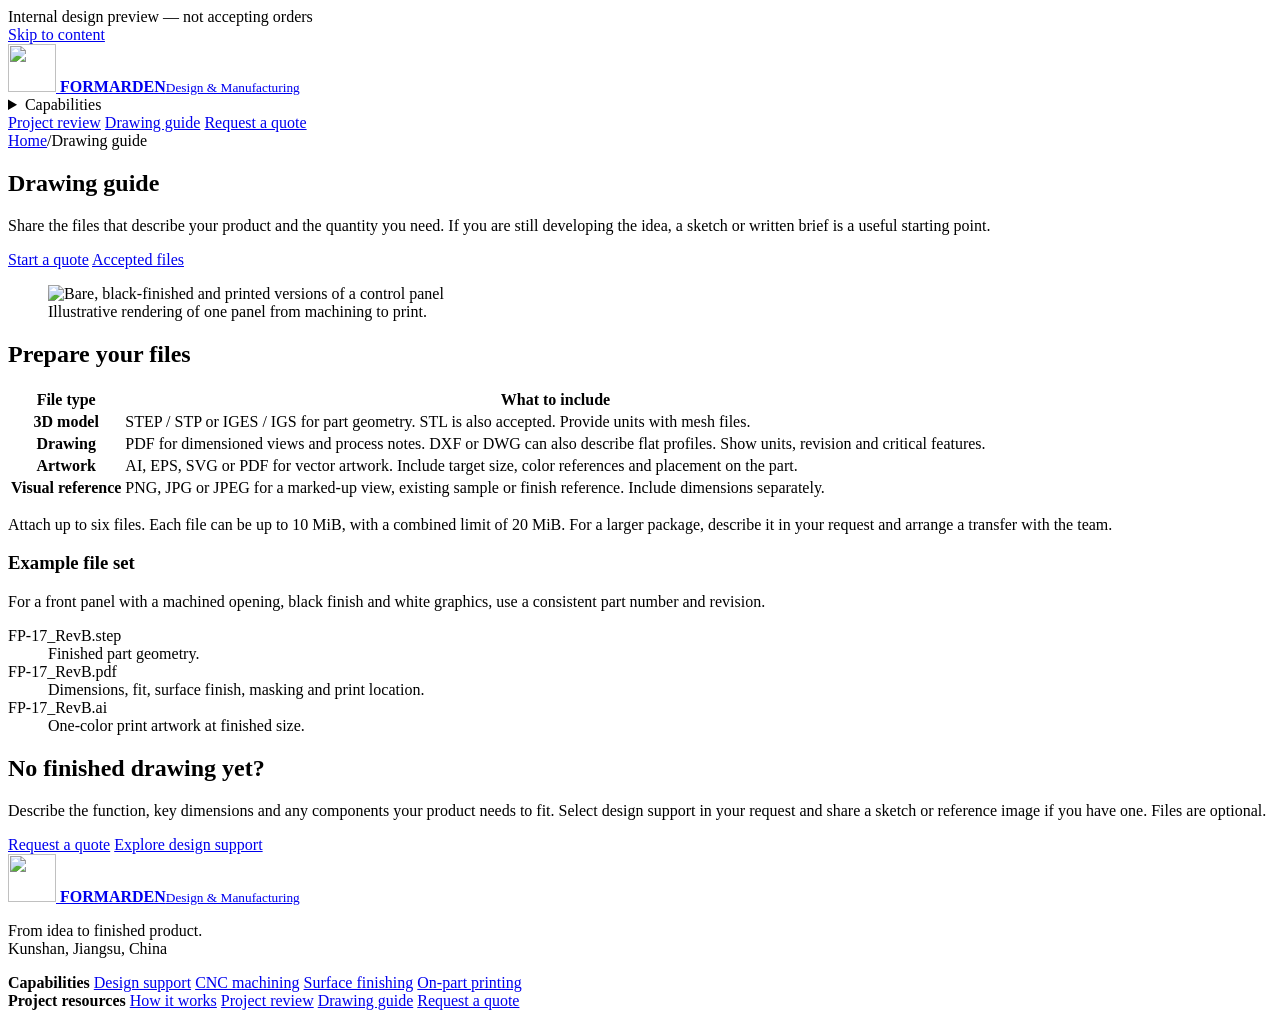
==== drawing-guide/index.html @ a79dac68 "Publish FORMARDEN internal design preview without customer data collection" ====
<!doctype html>
<html lang="en">
<head>
  <meta charset="utf-8">
  <meta http-equiv="Content-Security-Policy" content="default-src 'none'; base-uri 'none'; object-src 'none'; connect-src 'none'; form-action 'none'; script-src 'self'; style-src 'self'; font-src 'self'; img-src 'self'">
  <meta name="robots" content="noindex, nofollow">
  <link rel="stylesheet" href="/cnc-manufacturing-preview/preview.css">
  <meta name="viewport" content="width=device-width, initial-scale=1">
  <meta name="description" content="Prepare CAD models, dimensioned drawings and print artwork for a multi-process quotation.">
  <title>Drawing guide | FORMARDEN</title>
  <link rel="stylesheet" href="/cnc-manufacturing-preview/site.css">
  <link rel="stylesheet" href="/cnc-manufacturing-preview/capability.css">
  <script defer src="/cnc-manufacturing-preview/nav.js"></script>
  <link rel="icon" type="image/webp" href="/cnc-manufacturing-preview/assets/formarden-mark.webp">
</head>
<body>
  <aside class="preview-banner" aria-label="Preview status">Internal design preview — not accepting orders</aside>
  <a class="skip-link" href="#main">Skip to content</a>
<header class="site-header">
  <div class="wrap site-header__bar">
    <a class="wordmark" href="/cnc-manufacturing-preview/" aria-label="Formarden home">
      <img class="wordmark__symbol" src="/cnc-manufacturing-preview/assets/formarden-mark.webp" width="48" height="48" alt="">
      <span class="wordmark__type"><strong>FORMARDEN</strong><small>Design &amp; Manufacturing</small></span>
    </a>
    <button id="nav-toggle" class="nav-toggle" type="button" aria-expanded="false" aria-controls="primary-menu" hidden><span>Menu</span><span class="nav-toggle__icon" aria-hidden="true"></span></button>
    <nav id="primary-menu" class="site-nav" aria-label="Primary">
      <details class="cap-menu">
        <summary>Capabilities<span class="chevron" aria-hidden="true"></span></summary>
        <div class="cap-menu__links">
          <a href="/cnc-manufacturing-preview/#capabilities">All capabilities</a>
          <a href="/cnc-manufacturing-preview/capabilities/design/">Design support</a>
          <a href="/cnc-manufacturing-preview/capabilities/machining/">CNC machining</a>
          <a href="/cnc-manufacturing-preview/capabilities/finishing/">Surface finishing</a>
          <a href="/cnc-manufacturing-preview/capabilities/printing/">On-part printing</a>
        </div>
      </details>
      <a href="/cnc-manufacturing-preview/project-review/">Project review</a>
      <a href="/cnc-manufacturing-preview/drawing-guide/">Drawing guide</a>
      <a class="button button--dark nav-quote" href="/cnc-manufacturing-preview/quote/">Request a quote</a>
    </nav>
  </div>
</header>

  <main id="main" class="cap">
    <section class="cap-intro" aria-labelledby="page-title">
      <div class="wrap">
        <nav class="cap-crumb" aria-label="Breadcrumb"><a href="/cnc-manufacturing-preview/">Home</a><span aria-hidden="true">/</span><span aria-current="page">Drawing guide</span></nav>
        <div class="cap-hero">
          <div class="cap-hero-copy">
            <h1 id="page-title">Drawing guide</h1>
            <p>Share the files that describe your product and the quantity you need. If you are still developing the idea, a sketch or written brief is a useful starting point.</p>
            <div class="cap-actions">
              <a class="button button--dark" href="/cnc-manufacturing-preview/quote/">Start a quote</a>
              <a class="cap-text-link" href="#accepted-files">Accepted files</a>
            </div>
          </div>
          <figure>
            <img src="/cnc-manufacturing-preview/assets/faceplate.webp" width="1200" height="800" alt="Bare, black-finished and printed versions of a control panel" fetchpriority="high">
            <figcaption>Illustrative rendering of one panel from machining to print.</figcaption>
          </figure>
        </div>
      </div>
    </section>
    <section id="accepted-files" class="wrap cap-work" aria-labelledby="files-title">
        <div>
          <h2 id="files-title">Prepare your files</h2>
          <table class="cap-files">
            <thead><tr><th scope="col">File type</th><th scope="col">What to include</th></tr></thead>
            <tbody>
              <tr><th scope="row">3D model</th><td>STEP / STP or IGES / IGS for part geometry. STL is also accepted. Provide units with mesh files.</td></tr>
              <tr><th scope="row">Drawing</th><td>PDF for dimensioned views and process notes. DXF or DWG can also describe flat profiles. Show units, revision and critical features.</td></tr>
              <tr><th scope="row">Artwork</th><td>AI, EPS, SVG or PDF for vector artwork. Include target size, color references and placement on the part.</td></tr>
              <tr><th scope="row">Visual reference</th><td>PNG, JPG or JPEG for a marked-up view, existing sample or finish reference. Include dimensions separately.</td></tr>
            </tbody>
          </table>
          <p class="cap-limits">Attach up to six files. Each file can be up to 10 MiB, with a combined limit of 20 MiB. For a larger package, describe it in your request and arrange a transfer with the team.</p>
        </div>
        <aside class="cap-example">
          <h3>Example file set</h3>
          <p>For a front panel with a machined opening, black finish and white graphics, use a consistent part number and revision.</p>
          <dl>
            <div><dt>FP-17_RevB.step</dt><dd>Finished part geometry.</dd></div>
            <div><dt>FP-17_RevB.pdf</dt><dd>Dimensions, fit, surface finish, masking and print location.</dd></div>
            <div><dt>FP-17_RevB.ai</dt><dd>One-color print artwork at finished size.</dd></div>
          </dl>
        </aside>
    </section>
    <section class="cap-connect">
      <div class="wrap cap-connect-inner">
        <h2>No finished drawing yet?</h2>
        <div><p>Describe the function, key dimensions and any components your product needs to fit. Select design support in your request and share a sketch or reference image if you have one. Files are optional.</p>
          <div class="cap-actions">
            <a class="button button--dark" href="/cnc-manufacturing-preview/quote/">Request a quote</a>
            <a class="cap-text-link" href="/cnc-manufacturing-preview/capabilities/design/">Explore design support</a>
          </div>
        </div>
      </div>
    </section>
  </main>
  <footer class="site-footer">
  <div class="wrap footer__inner">
    <div class="footer__identity">
      <a class="wordmark" href="/cnc-manufacturing-preview/" aria-label="Formarden home">
        <img class="wordmark__symbol" src="/cnc-manufacturing-preview/assets/formarden-mark.webp" width="48" height="48" alt="">
        <span class="wordmark__type"><strong>FORMARDEN</strong><small>Design &amp; Manufacturing</small></span>
      </a>
      <p>From idea to finished product.<br>Kunshan, Jiangsu, China</p>
    </div>
    <nav class="footer__group" aria-label="Manufacturing capabilities">
      <strong>Capabilities</strong>
      <a href="/cnc-manufacturing-preview/capabilities/design/">Design support</a>
      <a href="/cnc-manufacturing-preview/capabilities/machining/">CNC machining</a>
      <a href="/cnc-manufacturing-preview/capabilities/finishing/">Surface finishing</a>
      <a href="/cnc-manufacturing-preview/capabilities/printing/">On-part printing</a>
    </nav>
    <nav class="footer__group" aria-label="Project resources">
      <strong>Project resources</strong>
      <a href="/cnc-manufacturing-preview/#ordering">How it works</a>
      <a href="/cnc-manufacturing-preview/project-review/">Project review</a>
      <a href="/cnc-manufacturing-preview/drawing-guide/">Drawing guide</a>
      <a href="/cnc-manufacturing-preview/quote/">Request a quote</a>
    </nav>
  </div>
</footer>

</body>
</html>
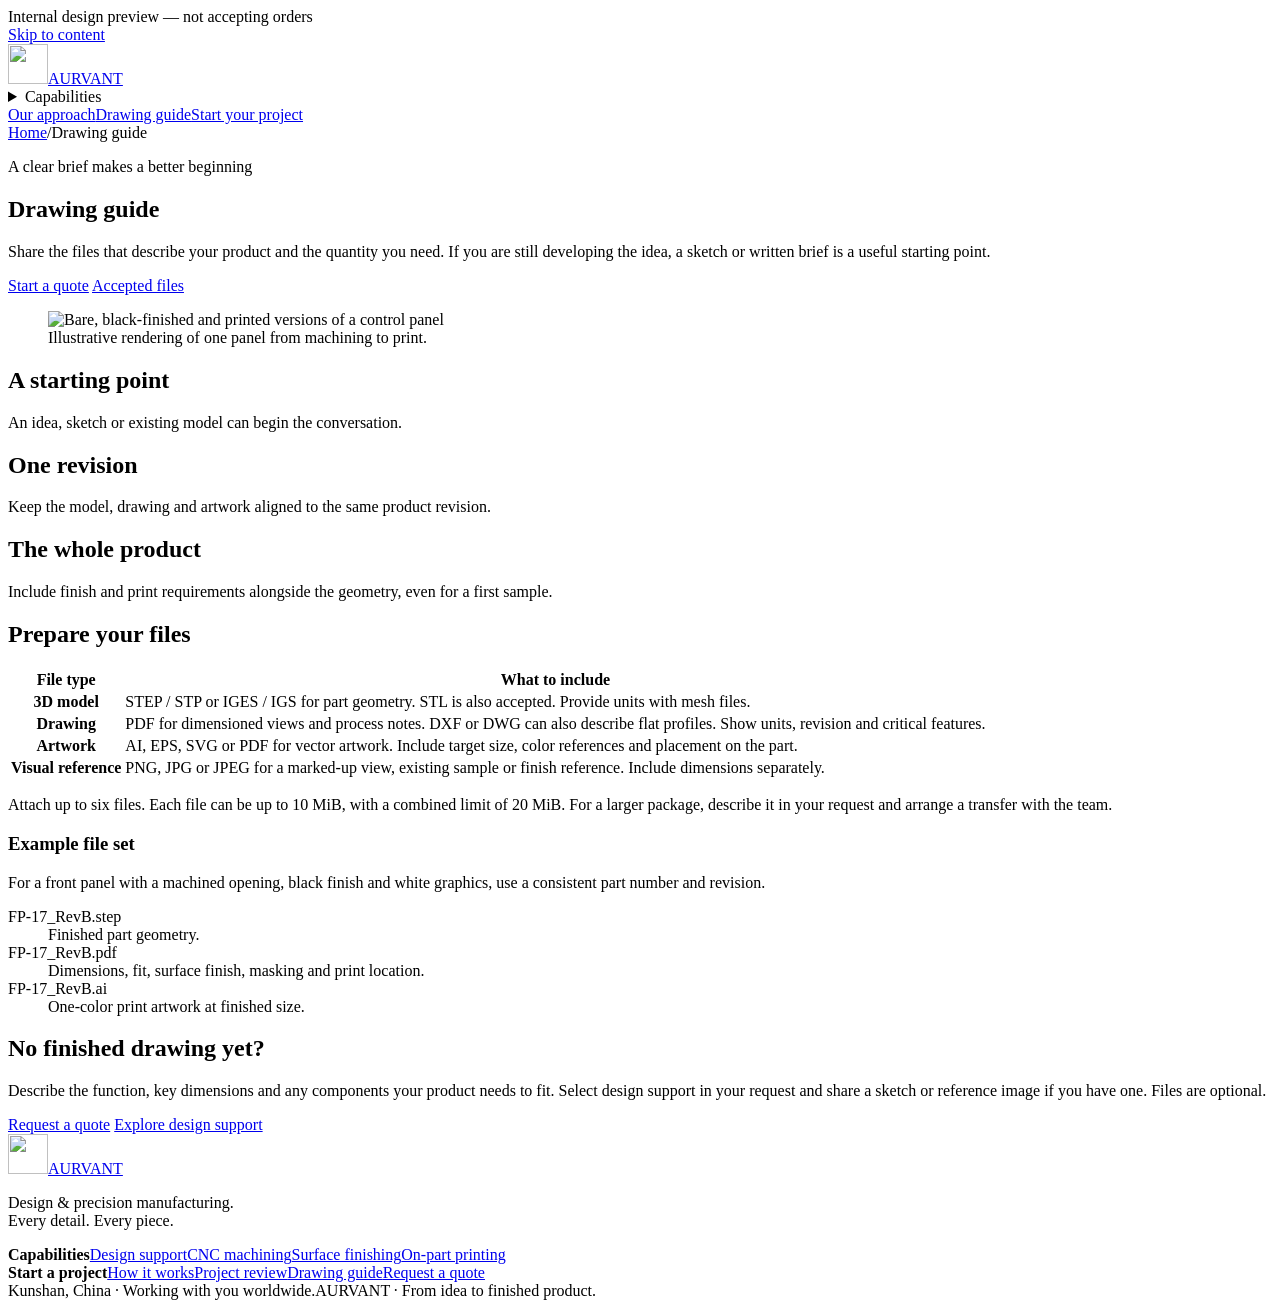
==== commit c2c343e0: "Publish AURVANT identity and refined interactive review" ====
--- a/drawing-guide/index.html
+++ b/drawing-guide/index.html
@@ -7,36 +7,22 @@
   <link rel="stylesheet" href="/cnc-manufacturing-preview/preview.css">
   <meta name="viewport" content="width=device-width, initial-scale=1">
   <meta name="description" content="Prepare CAD models, dimensioned drawings and print artwork for a multi-process quotation.">
-  <title>Drawing guide | FORMARDEN</title>
+  <title>Drawing guide | AURVANT</title>
   <link rel="stylesheet" href="/cnc-manufacturing-preview/site.css">
   <link rel="stylesheet" href="/cnc-manufacturing-preview/capability.css">
   <script defer src="/cnc-manufacturing-preview/nav.js"></script>
-  <link rel="icon" type="image/webp" href="/cnc-manufacturing-preview/assets/formarden-mark.webp">
+  <link rel="icon" type="image/webp" href="/cnc-manufacturing-preview/assets/aurvant-mark.webp">
 </head>
 <body>
   <aside class="preview-banner" aria-label="Preview status">Internal design preview — not accepting orders</aside>
   <a class="skip-link" href="#main">Skip to content</a>
 <header class="site-header">
   <div class="wrap site-header__bar">
-    <a class="wordmark" href="/cnc-manufacturing-preview/" aria-label="Formarden home">
-      <img class="wordmark__symbol" src="/cnc-manufacturing-preview/assets/formarden-mark.webp" width="48" height="48" alt="">
-      <span class="wordmark__type"><strong>FORMARDEN</strong><small>Design &amp; Manufacturing</small></span>
-    </a>
+    <a class="wordmark" href="/cnc-manufacturing-preview/" aria-label="AURVANT home"><img class="wordmark__symbol" src="/cnc-manufacturing-preview/assets/aurvant-mark.webp" width="40" height="40" alt=""><span class="wordmark__type">AURVANT</span></a>
     <button id="nav-toggle" class="nav-toggle" type="button" aria-expanded="false" aria-controls="primary-menu" hidden><span>Menu</span><span class="nav-toggle__icon" aria-hidden="true"></span></button>
     <nav id="primary-menu" class="site-nav" aria-label="Primary">
-      <details class="cap-menu">
-        <summary>Capabilities<span class="chevron" aria-hidden="true"></span></summary>
-        <div class="cap-menu__links">
-          <a href="/cnc-manufacturing-preview/#capabilities">All capabilities</a>
-          <a href="/cnc-manufacturing-preview/capabilities/design/">Design support</a>
-          <a href="/cnc-manufacturing-preview/capabilities/machining/">CNC machining</a>
-          <a href="/cnc-manufacturing-preview/capabilities/finishing/">Surface finishing</a>
-          <a href="/cnc-manufacturing-preview/capabilities/printing/">On-part printing</a>
-        </div>
-      </details>
-      <a href="/cnc-manufacturing-preview/project-review/">Project review</a>
-      <a href="/cnc-manufacturing-preview/drawing-guide/">Drawing guide</a>
-      <a class="button button--dark nav-quote" href="/cnc-manufacturing-preview/quote/">Request a quote</a>
+      <details class="cap-menu"><summary>Capabilities<span class="chevron" aria-hidden="true"></span></summary><div class="cap-menu__links"><a href="/cnc-manufacturing-preview/#capabilities">All capabilities</a><a href="/cnc-manufacturing-preview/capabilities/design/">Design support</a><a href="/cnc-manufacturing-preview/capabilities/machining/">CNC machining</a><a href="/cnc-manufacturing-preview/capabilities/finishing/">Surface finishing</a><a href="/cnc-manufacturing-preview/capabilities/printing/">On-part printing</a></div></details>
+      <a href="/cnc-manufacturing-preview/project-review/">Our approach</a><a href="/cnc-manufacturing-preview/drawing-guide/">Drawing guide</a><a class="button nav-quote" href="/cnc-manufacturing-preview/quote/">Start your project</a>
     </nav>
   </div>
 </header>
@@ -47,6 +33,7 @@
         <nav class="cap-crumb" aria-label="Breadcrumb"><a href="/cnc-manufacturing-preview/">Home</a><span aria-hidden="true">/</span><span aria-current="page">Drawing guide</span></nav>
         <div class="cap-hero">
           <div class="cap-hero-copy">
+            <p class="cap-kicker">A clear brief makes a better beginning</p>
             <h1 id="page-title">Drawing guide</h1>
             <p>Share the files that describe your product and the quantity you need. If you are still developing the idea, a sketch or written brief is a useful starting point.</p>
             <div class="cap-actions">
@@ -54,12 +41,17 @@
               <a class="cap-text-link" href="#accepted-files">Accepted files</a>
             </div>
           </div>
-          <figure>
+          <figure data-reveal>
             <img src="/cnc-manufacturing-preview/assets/faceplate.webp" width="1200" height="800" alt="Bare, black-finished and printed versions of a control panel" fetchpriority="high">
             <figcaption>Illustrative rendering of one panel from machining to print.</figcaption>
           </figure>
         </div>
       </div>
+    </section>
+    <section class="wrap cap-intent" aria-label="Project essentials">
+      <div><h2>A starting point</h2><p>An idea, sketch or existing model can begin the conversation.</p></div>
+      <div><h2>One revision</h2><p>Keep the model, drawing and artwork aligned to the same product revision.</p></div>
+      <div><h2>The whole product</h2><p>Include finish and print requirements alongside the geometry, even for a first sample.</p></div>
     </section>
     <section id="accepted-files" class="wrap cap-work" aria-labelledby="files-title">
         <div>
@@ -75,7 +67,7 @@
           </table>
           <p class="cap-limits">Attach up to six files. Each file can be up to 10 MiB, with a combined limit of 20 MiB. For a larger package, describe it in your request and arrange a transfer with the team.</p>
         </div>
-        <aside class="cap-example">
+        <aside class="cap-example" data-reveal>
           <h3>Example file set</h3>
           <p>For a front panel with a machined opening, black finish and white graphics, use a consistent part number and revision.</p>
           <dl>
@@ -98,29 +90,8 @@
     </section>
   </main>
   <footer class="site-footer">
-  <div class="wrap footer__inner">
-    <div class="footer__identity">
-      <a class="wordmark" href="/cnc-manufacturing-preview/" aria-label="Formarden home">
-        <img class="wordmark__symbol" src="/cnc-manufacturing-preview/assets/formarden-mark.webp" width="48" height="48" alt="">
-        <span class="wordmark__type"><strong>FORMARDEN</strong><small>Design &amp; Manufacturing</small></span>
-      </a>
-      <p>From idea to finished product.<br>Kunshan, Jiangsu, China</p>
-    </div>
-    <nav class="footer__group" aria-label="Manufacturing capabilities">
-      <strong>Capabilities</strong>
-      <a href="/cnc-manufacturing-preview/capabilities/design/">Design support</a>
-      <a href="/cnc-manufacturing-preview/capabilities/machining/">CNC machining</a>
-      <a href="/cnc-manufacturing-preview/capabilities/finishing/">Surface finishing</a>
-      <a href="/cnc-manufacturing-preview/capabilities/printing/">On-part printing</a>
-    </nav>
-    <nav class="footer__group" aria-label="Project resources">
-      <strong>Project resources</strong>
-      <a href="/cnc-manufacturing-preview/#ordering">How it works</a>
-      <a href="/cnc-manufacturing-preview/project-review/">Project review</a>
-      <a href="/cnc-manufacturing-preview/drawing-guide/">Drawing guide</a>
-      <a href="/cnc-manufacturing-preview/quote/">Request a quote</a>
-    </nav>
-  </div>
+  <div class="wrap footer__inner"><div class="footer__identity"><a class="wordmark" href="/cnc-manufacturing-preview/" aria-label="AURVANT home"><img class="wordmark__symbol" src="/cnc-manufacturing-preview/assets/aurvant-mark.webp" width="40" height="40" alt=""><span class="wordmark__type">AURVANT</span></a><p>Design &amp; precision manufacturing.<br>Every detail. Every piece.</p></div><nav class="footer__group" aria-label="Manufacturing capabilities"><strong>Capabilities</strong><a href="/cnc-manufacturing-preview/capabilities/design/">Design support</a><a href="/cnc-manufacturing-preview/capabilities/machining/">CNC machining</a><a href="/cnc-manufacturing-preview/capabilities/finishing/">Surface finishing</a><a href="/cnc-manufacturing-preview/capabilities/printing/">On-part printing</a></nav><nav class="footer__group" aria-label="Project resources"><strong>Start a project</strong><a href="/cnc-manufacturing-preview/#ordering">How it works</a><a href="/cnc-manufacturing-preview/project-review/">Project review</a><a href="/cnc-manufacturing-preview/drawing-guide/">Drawing guide</a><a href="/cnc-manufacturing-preview/quote/">Request a quote</a></nav></div>
+  <div class="wrap footer__base"><span>Kunshan, China · Working with you worldwide.</span><span>AURVANT · From idea to finished product.</span></div>
 </footer>
 
 </body>
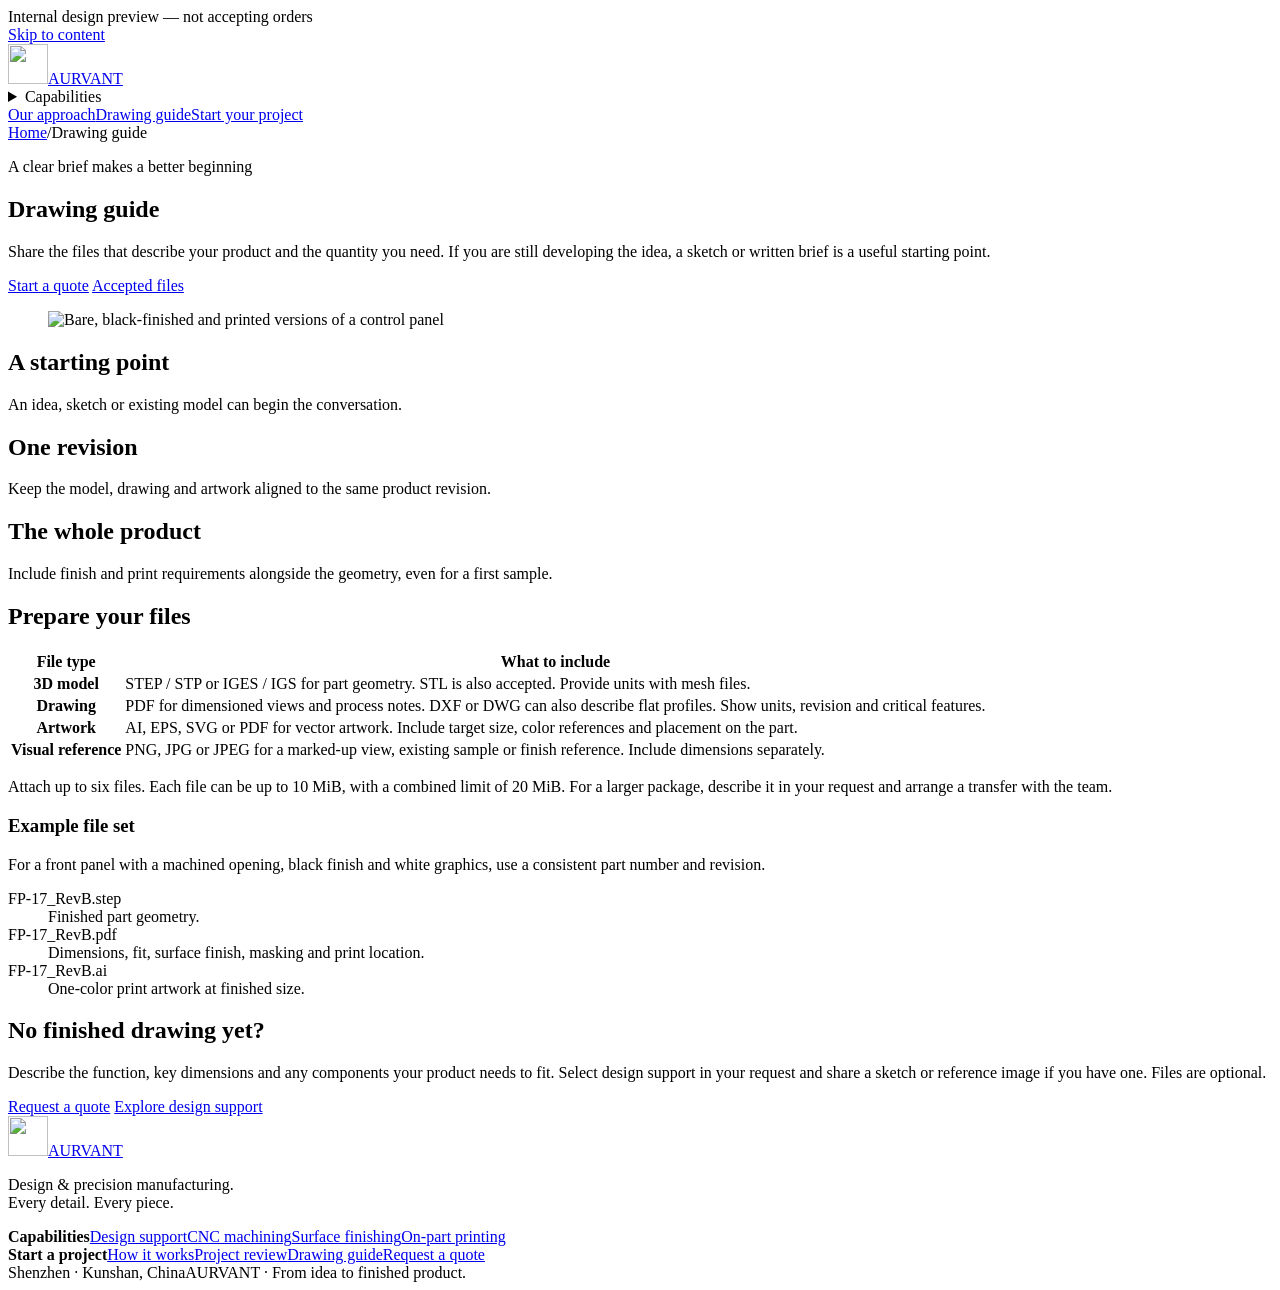
==== commit b986b931: "Refresh AURVANT with lively blue, warmer surfaces and concise content" ====
--- a/drawing-guide/index.html
+++ b/drawing-guide/index.html
@@ -43,7 +43,6 @@
           </div>
           <figure data-reveal>
             <img src="/cnc-manufacturing-preview/assets/faceplate.webp" width="1200" height="800" alt="Bare, black-finished and printed versions of a control panel" fetchpriority="high">
-            <figcaption>Illustrative rendering of one panel from machining to print.</figcaption>
           </figure>
         </div>
       </div>
@@ -91,7 +90,7 @@
   </main>
   <footer class="site-footer">
   <div class="wrap footer__inner"><div class="footer__identity"><a class="wordmark" href="/cnc-manufacturing-preview/" aria-label="AURVANT home"><img class="wordmark__symbol" src="/cnc-manufacturing-preview/assets/aurvant-mark.webp" width="40" height="40" alt=""><span class="wordmark__type">AURVANT</span></a><p>Design &amp; precision manufacturing.<br>Every detail. Every piece.</p></div><nav class="footer__group" aria-label="Manufacturing capabilities"><strong>Capabilities</strong><a href="/cnc-manufacturing-preview/capabilities/design/">Design support</a><a href="/cnc-manufacturing-preview/capabilities/machining/">CNC machining</a><a href="/cnc-manufacturing-preview/capabilities/finishing/">Surface finishing</a><a href="/cnc-manufacturing-preview/capabilities/printing/">On-part printing</a></nav><nav class="footer__group" aria-label="Project resources"><strong>Start a project</strong><a href="/cnc-manufacturing-preview/#ordering">How it works</a><a href="/cnc-manufacturing-preview/project-review/">Project review</a><a href="/cnc-manufacturing-preview/drawing-guide/">Drawing guide</a><a href="/cnc-manufacturing-preview/quote/">Request a quote</a></nav></div>
-  <div class="wrap footer__base"><span>Kunshan, China · Working with you worldwide.</span><span>AURVANT · From idea to finished product.</span></div>
+  <div class="wrap footer__base"><span>Shenzhen · Kunshan, China</span><span>AURVANT · From idea to finished product.</span></div>
 </footer>
 
 </body>
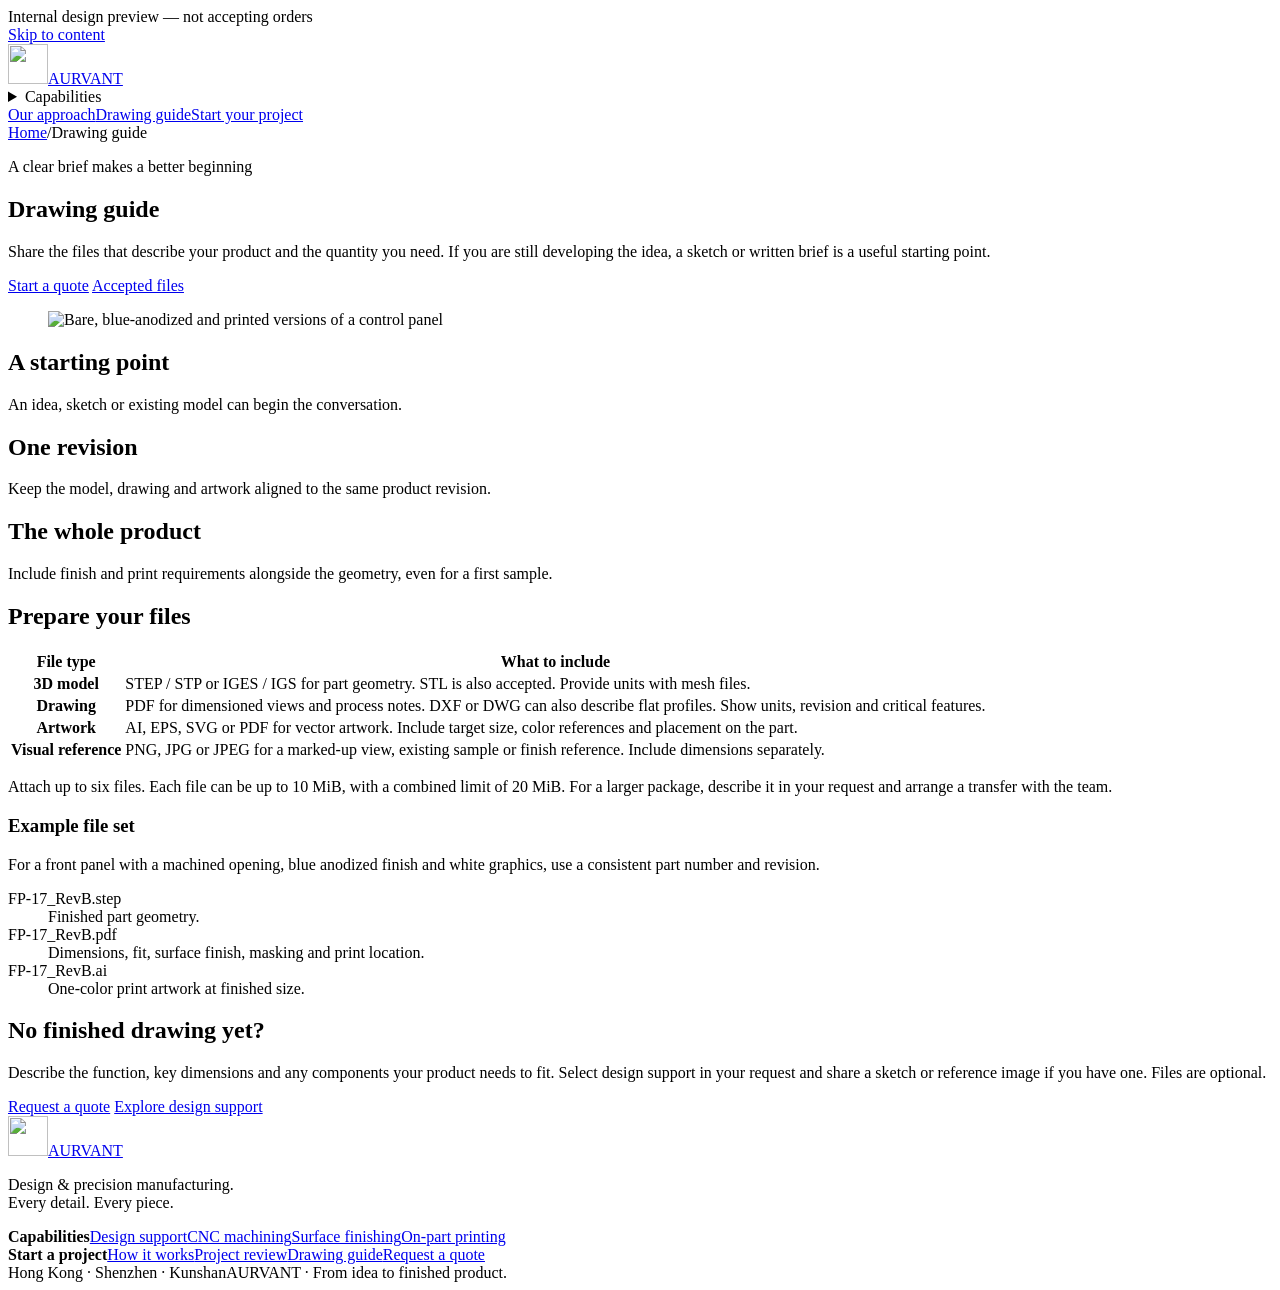
==== commit e920866e: "Refresh AURVANT product imagery and include Hong Kong" ====
--- a/drawing-guide/index.html
+++ b/drawing-guide/index.html
@@ -42,7 +42,7 @@
             </div>
           </div>
           <figure data-reveal>
-            <img src="/cnc-manufacturing-preview/assets/faceplate.webp" width="1200" height="800" alt="Bare, black-finished and printed versions of a control panel" fetchpriority="high">
+            <img class="product-studio" src="/cnc-manufacturing-preview/assets/aurvant-process.webp" width="1536" height="1024" alt="Bare, blue-anodized and printed versions of a control panel" fetchpriority="high">
           </figure>
         </div>
       </div>
@@ -68,7 +68,7 @@
         </div>
         <aside class="cap-example" data-reveal>
           <h3>Example file set</h3>
-          <p>For a front panel with a machined opening, black finish and white graphics, use a consistent part number and revision.</p>
+          <p>For a front panel with a machined opening, blue anodized finish and white graphics, use a consistent part number and revision.</p>
           <dl>
             <div><dt>FP-17_RevB.step</dt><dd>Finished part geometry.</dd></div>
             <div><dt>FP-17_RevB.pdf</dt><dd>Dimensions, fit, surface finish, masking and print location.</dd></div>
@@ -90,7 +90,7 @@
   </main>
   <footer class="site-footer">
   <div class="wrap footer__inner"><div class="footer__identity"><a class="wordmark" href="/cnc-manufacturing-preview/" aria-label="AURVANT home"><img class="wordmark__symbol" src="/cnc-manufacturing-preview/assets/aurvant-mark.webp" width="40" height="40" alt=""><span class="wordmark__type">AURVANT</span></a><p>Design &amp; precision manufacturing.<br>Every detail. Every piece.</p></div><nav class="footer__group" aria-label="Manufacturing capabilities"><strong>Capabilities</strong><a href="/cnc-manufacturing-preview/capabilities/design/">Design support</a><a href="/cnc-manufacturing-preview/capabilities/machining/">CNC machining</a><a href="/cnc-manufacturing-preview/capabilities/finishing/">Surface finishing</a><a href="/cnc-manufacturing-preview/capabilities/printing/">On-part printing</a></nav><nav class="footer__group" aria-label="Project resources"><strong>Start a project</strong><a href="/cnc-manufacturing-preview/#ordering">How it works</a><a href="/cnc-manufacturing-preview/project-review/">Project review</a><a href="/cnc-manufacturing-preview/drawing-guide/">Drawing guide</a><a href="/cnc-manufacturing-preview/quote/">Request a quote</a></nav></div>
-  <div class="wrap footer__base"><span>Shenzhen · Kunshan, China</span><span>AURVANT · From idea to finished product.</span></div>
+  <div class="wrap footer__base"><span>Hong Kong · Shenzhen · Kunshan</span><span>AURVANT · From idea to finished product.</span></div>
 </footer>
 
 </body>
